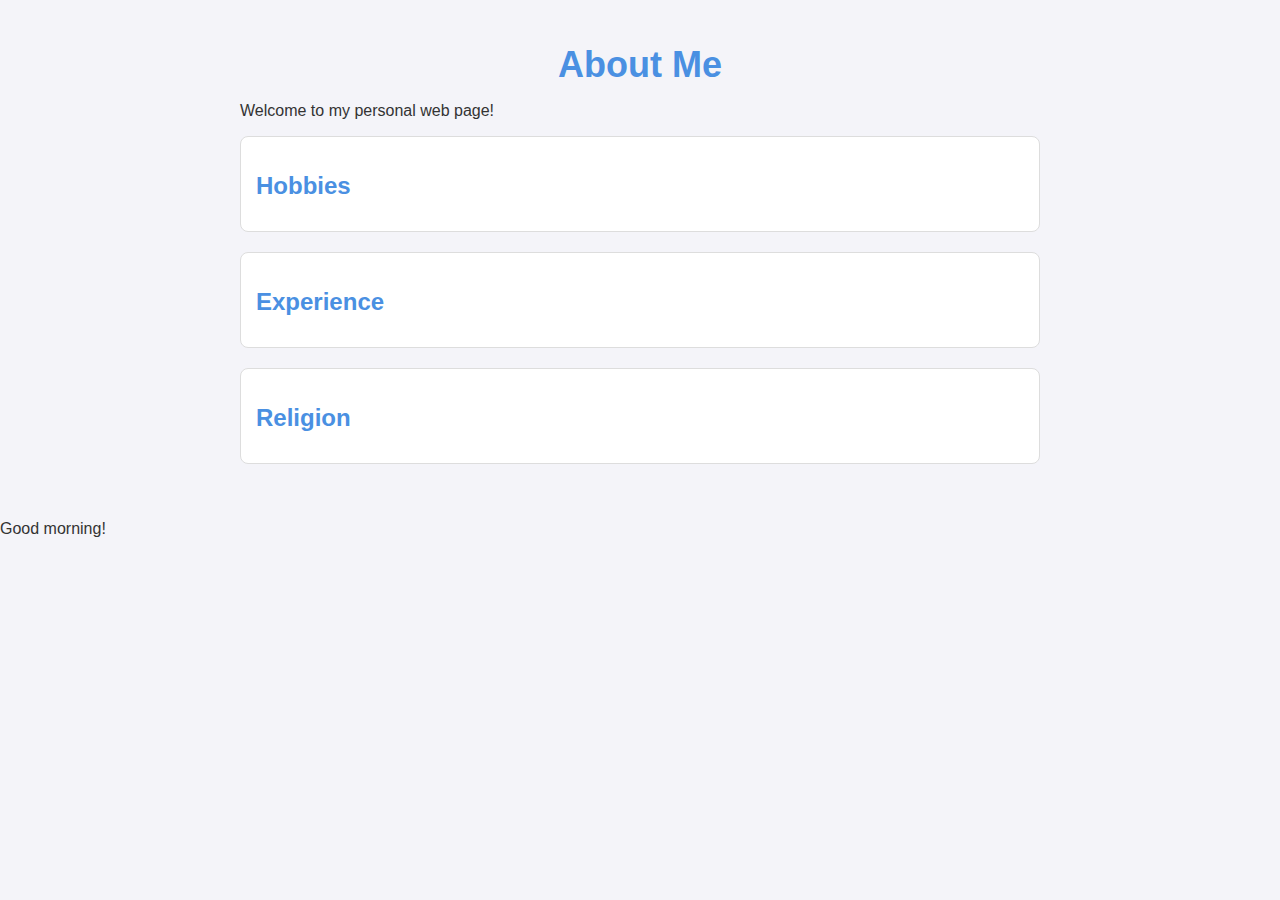
==== index.html @ 1e510a87 "Add files via upload" ====
<!DOCTYPE html>
<html lang="en">
<head>
    <meta charset="UTF-8">
    <meta name="viewport" content="width=device-width, initial-scale=1.0">
    <title>About Me</title>
    <link rel="stylesheet" href="style.css">
</head>
<body>
    <div class="container">
        <div id="greeting"></div>
        
        <h1>About Me</h1>
        <p>Welcome to my personal web page!</p>

        <section>
            <h2>Hobbies</h2>
            <p></p>
        </section>

        <section>
            <h2>Experience</h2>
            <p></p>
        </section>

        <section>
            <h2>Religion</h2>
            <p></p>
        </section>
    </div>
    
    <p><script>
        document.write((new Date().getHours() < 12) ? "Good morning!" : "Good afternoon!")
    </script></p>
</body>
</html>
---- style.css ----
body {
        font-family: Arial, sans-serif;
        background-color: #f4f4f9;
        margin: 0;
        padding: 0;
        color: #333;
    }

    .container {
        max-width: 800px;
        margin: auto;
        padding: 20px;
    }

    h1, h2 {
        color: #4a90e2;
    }

    h1 {
        font-size: 36px;
        margin-bottom: 10px;
        text-align: center;
    }

    h2 {
        font-size: 24px;
        margin-bottom: 8px;
    }

    section {
        margin-bottom: 20px;
        padding: 15px;
        border: 1px solid #ddd;
        border-radius: 8px;
        background-color: #fff;
    }

    #greeting {
        font-size: 20px;
        color: #4a90e2;
        text-align: center;
        margin-bottom: 20px;
    }
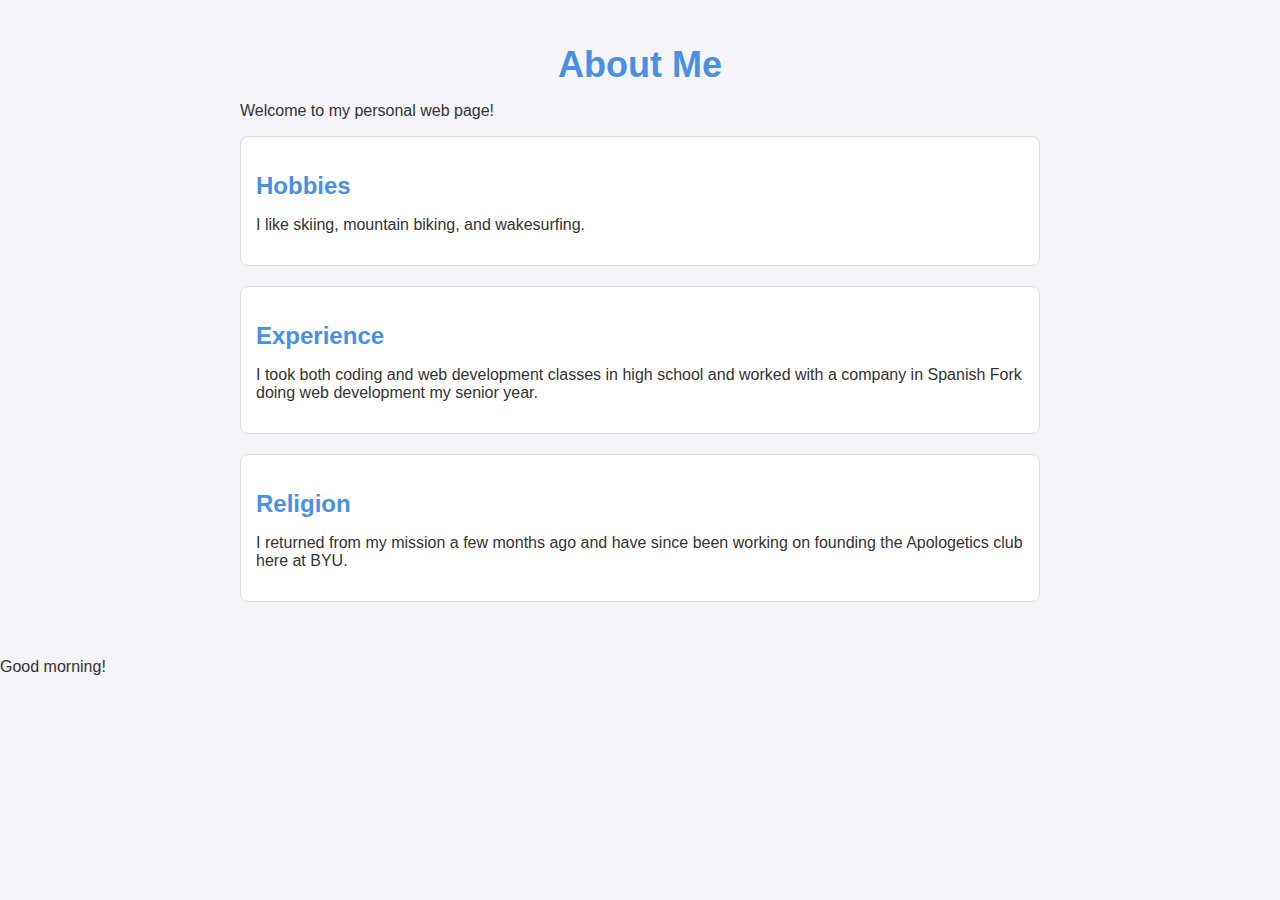
==== commit 02a6962a: "Update index.html" ====
--- a/index.html
+++ b/index.html
@@ -15,17 +15,17 @@
 
         <section>
             <h2>Hobbies</h2>
-            <p></p>
+            <p>I like skiing, mountain biking, and wakesurfing.</p>
         </section>
 
         <section>
             <h2>Experience</h2>
-            <p></p>
+            <p>I took both coding and web development classes in high school and worked with a company in Spanish Fork doing web development my senior year.</p>
         </section>
 
         <section>
             <h2>Religion</h2>
-            <p></p>
+            <p>I returned from my mission a few months ago and have since been working on founding the Apologetics club here at BYU.</p>
         </section>
     </div>
     
